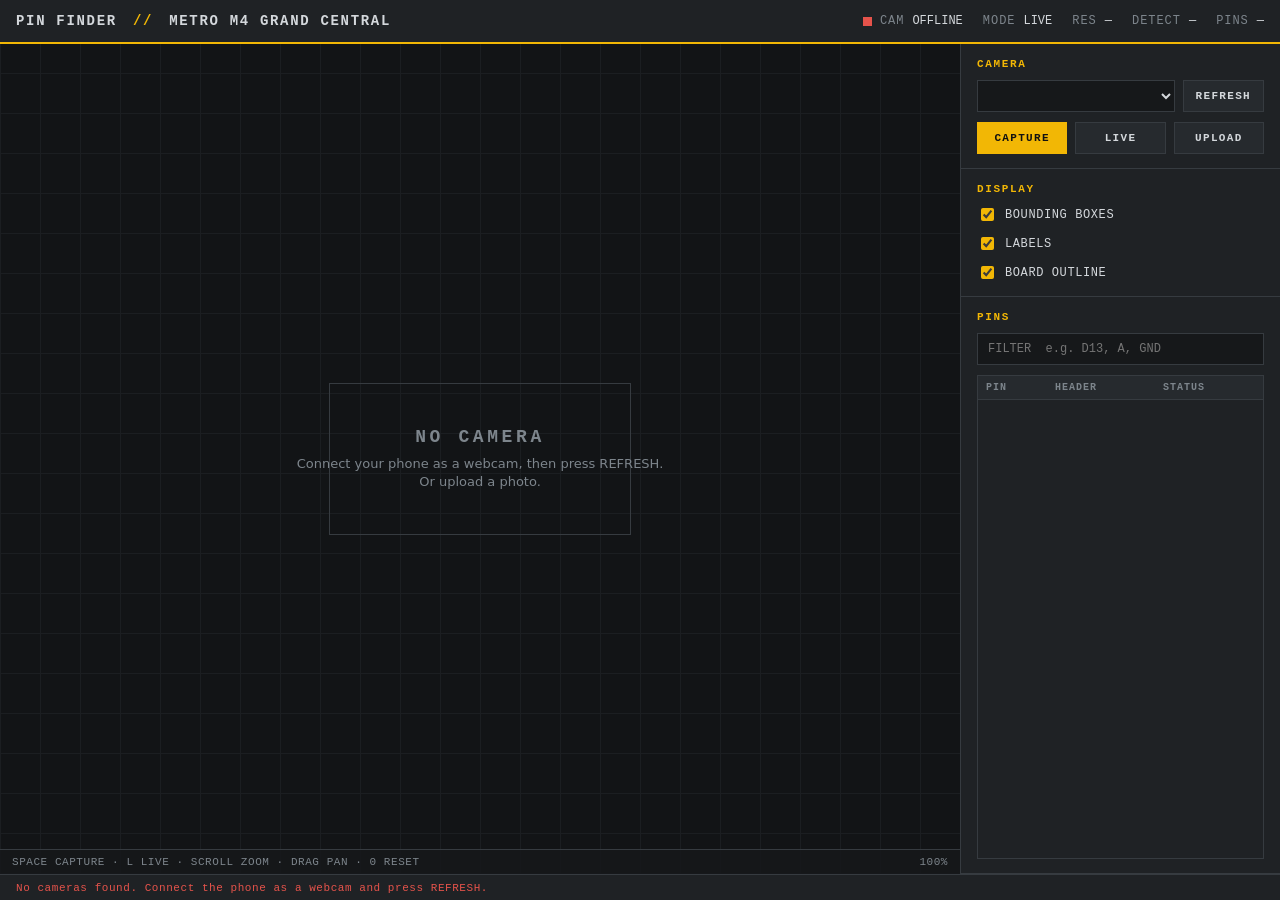
==== website/static/index.html @ b9677d32 "Add local Pin Finder website: live phone camera, capture, pin boxes and labels Co-authored-by: Curso" ====
<!doctype html>
<html lang="en">
<head>
  <meta charset="utf-8">
  <meta name="viewport" content="width=device-width, initial-scale=1">
  <title>Pin Finder</title>
  <link rel="stylesheet" href="style.css">
</head>
<body>
  <header class="topbar">
    <div class="brand">PIN&nbsp;FINDER <span class="sep">//</span> <span id="board-name">METRO M4 GRAND CENTRAL</span></div>
    <div class="indicators">
      <div class="ind"><span class="dot" id="cam-dot"></span><span class="k">CAM</span><span id="cam-state">OFFLINE</span></div>
      <div class="ind opt"><span class="k">MODE</span><span id="mode">LIVE</span></div>
      <div class="ind opt"><span class="k">RES</span><span id="res">—</span></div>
      <div class="ind"><span class="k">DETECT</span><span id="detect-ms">—</span></div>
      <div class="ind"><span class="k">PINS</span><span id="pin-count">—</span></div>
    </div>
  </header>

  <main class="layout">
    <section class="viewport" id="viewport">
      <div class="stage" id="stage">
        <video id="video" autoplay playsinline muted></video>
        <canvas id="canvas" hidden></canvas>
      </div>
      <div class="empty" id="empty">
        <div class="empty-title">NO CAMERA</div>
        <div class="empty-sub">Connect your phone as a webcam, then press REFRESH.<br>Or upload a photo.</div>
      </div>
      <div class="tooltip" id="tooltip" hidden></div>
      <div class="viewbar">
        <span id="view-hint">SPACE CAPTURE · L LIVE · SCROLL ZOOM · DRAG PAN · 0 RESET</span>
        <span id="zoom-level">100%</span>
      </div>
    </section>

    <aside class="panel">
      <div class="group">
        <div class="group-title">CAMERA</div>
        <div class="row">
          <select id="camera-select"></select>
          <button id="refresh-btn" class="btn" title="Re-scan cameras">REFRESH</button>
        </div>
        <div class="row buttons">
          <button id="capture-btn" class="btn primary">CAPTURE</button>
          <button id="live-btn" class="btn">LIVE</button>
          <label class="btn" for="upload">UPLOAD</label>
          <input type="file" id="upload" accept="image/*,.heic,.heif" hidden>
        </div>
      </div>

      <div class="group">
        <div class="group-title">DISPLAY</div>
        <label class="check"><input type="checkbox" id="show-boxes" checked> BOUNDING BOXES</label>
        <label class="check"><input type="checkbox" id="show-labels" checked> LABELS</label>
        <label class="check"><input type="checkbox" id="show-outline" checked> BOARD OUTLINE</label>
      </div>

      <div class="group grow">
        <div class="group-title">PINS <span class="muted" id="sel-info"></span></div>
        <input type="search" id="filter" placeholder="FILTER  e.g. D13, A, GND" autocomplete="off">
        <div class="table-wrap">
          <table id="pin-table">
            <thead><tr><th>PIN</th><th>HEADER</th><th>STATUS</th></tr></thead>
            <tbody></tbody>
          </table>
        </div>
      </div>
    </aside>
  </main>

  <footer class="statusbar"><span id="log">READY</span></footer>

  <script src="app.js"></script>
</body>
</html>
---- website/static/style.css ----
:root {
  --bg: #16181a;
  --panel: #1f2225;
  --panel-2: #262a2e;
  --line: #363b40;
  --text: #d4d8dc;
  --muted: #7d858c;
  --accent: #f2b705;
  --ok: #3fb950;
  --err: #e5534b;
  --mono: ui-monospace, "SF Mono", Menlo, Consolas, "Liberation Mono", monospace;
  --sans: system-ui, -apple-system, "Segoe UI", Roboto, sans-serif;
}

* { box-sizing: border-box; }
html, body { height: 100%; margin: 0; }
body {
  background: var(--bg);
  color: var(--text);
  font: 13px/1.4 var(--sans);
  display: grid;
  grid-template-rows: auto 1fr auto;
}

/* Top bar */
.topbar {
  display: flex; align-items: center; justify-content: space-between;
  height: 44px; padding: 0 16px;
  background: var(--panel); border-bottom: 2px solid var(--accent);
}
.topbar { gap: 24px; white-space: nowrap; }
.brand { font: 600 14px var(--mono); letter-spacing: 0.12em; overflow: hidden; text-overflow: ellipsis; min-width: 0; }
.brand .sep { color: var(--accent); margin: 0 6px; }
.indicators { display: flex; gap: 20px; font: 12px var(--mono); flex-shrink: 0; }
.ind { display: flex; align-items: center; gap: 8px; }
#cam-state { max-width: 200px; overflow: hidden; text-overflow: ellipsis; }
.ind .k { color: var(--muted); letter-spacing: 0.08em; }
.dot { width: 9px; height: 9px; background: var(--err); display: inline-block; }
.dot.on { background: var(--ok); }

/* Layout */
.layout { display: grid; grid-template-columns: 1fr 320px; min-height: 0; }
@media (max-width: 1100px) {
  .layout { grid-template-columns: 1fr 280px; }
  .brand #board-name, .brand .sep, .ind.opt { display: none; }
  #cam-state { max-width: 110px; }
}

.viewport {
  position: relative; overflow: hidden; min-height: 0;
  background-color: #121416;
  background-image:
    repeating-linear-gradient(0deg, #1b1e21 0 1px, transparent 1px 40px),
    repeating-linear-gradient(90deg, #1b1e21 0 1px, transparent 1px 40px);
  cursor: grab;
}
.viewport.dragging { cursor: grabbing; }
.stage {
  position: absolute; inset: 0;
  display: flex; align-items: center; justify-content: center;
  transform-origin: 0 0;
}
.stage video, .stage canvas {
  max-width: 100%; max-height: 100%;
  display: block;
  outline: 1px solid var(--line);
}
.stage canvas[hidden], .stage video[hidden] { display: none; }

.empty {
  position: absolute; inset: 0; display: flex; flex-direction: column;
  align-items: center; justify-content: center; gap: 8px; pointer-events: none;
}
.empty[hidden] { display: none; }
.empty-title { font: 600 18px var(--mono); letter-spacing: 0.2em; color: var(--muted); }
.empty-sub { color: var(--muted); text-align: center; }

.viewbar {
  position: absolute; left: 0; right: 0; bottom: 0;
  display: flex; justify-content: space-between;
  padding: 6px 12px; font: 11px var(--mono); color: var(--muted);
  background: rgba(22, 24, 26, 0.85); border-top: 1px solid var(--line);
  letter-spacing: 0.05em;
}

.tooltip {
  position: absolute; pointer-events: none; z-index: 5;
  padding: 4px 8px; font: 12px var(--mono);
  background: var(--panel-2); border: 1px solid var(--accent); color: var(--text);
  white-space: nowrap;
}

/* Side panel */
.panel {
  display: flex; flex-direction: column; min-height: 0;
  background: var(--panel); border-left: 1px solid var(--line);
}
.group { padding: 14px 16px; border-bottom: 1px solid var(--line); display: flex; flex-direction: column; gap: 10px; }
.group.grow { flex: 1; min-height: 0; }
.group-title { font: 600 11px var(--mono); letter-spacing: 0.15em; color: var(--accent); }
.muted { color: var(--muted); font-weight: 400; letter-spacing: 0.05em; }
.row { display: flex; gap: 8px; }
.row.buttons > * { flex: 1; }

.row select { flex: 1; }
input[type="search"] { flex: none; width: 100%; }
select, input[type="search"] {
  min-width: 0; height: 32px; padding: 0 10px;
  background: var(--bg); color: var(--text);
  border: 1px solid var(--line); border-radius: 0;
  font: 12px var(--mono);
}
select:focus, input:focus { outline: 1px solid var(--accent); }

.btn {
  height: 32px; padding: 0 12px;
  display: inline-flex; align-items: center; justify-content: center;
  background: var(--panel-2); color: var(--text);
  border: 1px solid var(--line); border-radius: 0;
  font: 600 11px var(--mono); letter-spacing: 0.12em;
  cursor: pointer; user-select: none;
}
.btn:hover { border-color: var(--muted); }
.btn:active { transform: translateY(1px); }
.btn.primary { background: var(--accent); color: #111; border-color: var(--accent); }
.btn.primary:hover { filter: brightness(1.08); }
.btn:disabled { opacity: 0.4; cursor: not-allowed; }

.check { display: flex; align-items: center; gap: 8px; font: 12px var(--mono); letter-spacing: 0.05em; cursor: pointer; }
.check input { accent-color: var(--accent); }

.table-wrap { flex: 1; min-height: 0; overflow: auto; border: 1px solid var(--line); }
table { width: 100%; border-collapse: collapse; font: 12px var(--mono); }
thead th {
  position: sticky; top: 0; text-align: left;
  padding: 6px 10px; background: var(--panel-2);
  color: var(--muted); font-weight: 600; letter-spacing: 0.1em; font-size: 10px;
  border-bottom: 1px solid var(--line);
}
tbody td { padding: 5px 8px; border-bottom: 1px solid #2a2e32; white-space: nowrap; }
thead th { padding-left: 8px; padding-right: 8px; }
tbody tr { cursor: pointer; }
tbody tr:hover { background: var(--panel-2); }
tbody tr.selected { background: rgba(242, 183, 5, 0.15); outline: 1px solid var(--accent); }
.swatch { display: inline-block; width: 8px; height: 8px; margin-right: 8px; }
.st-ok { color: var(--ok); }
.st-inf { color: var(--accent); }

/* Status bar */
.statusbar {
  height: 26px; padding: 0 16px; display: flex; align-items: center;
  background: var(--panel); border-top: 1px solid var(--line);
  font: 11px var(--mono); color: var(--muted); letter-spacing: 0.05em;
}
.statusbar.error { color: var(--err); }
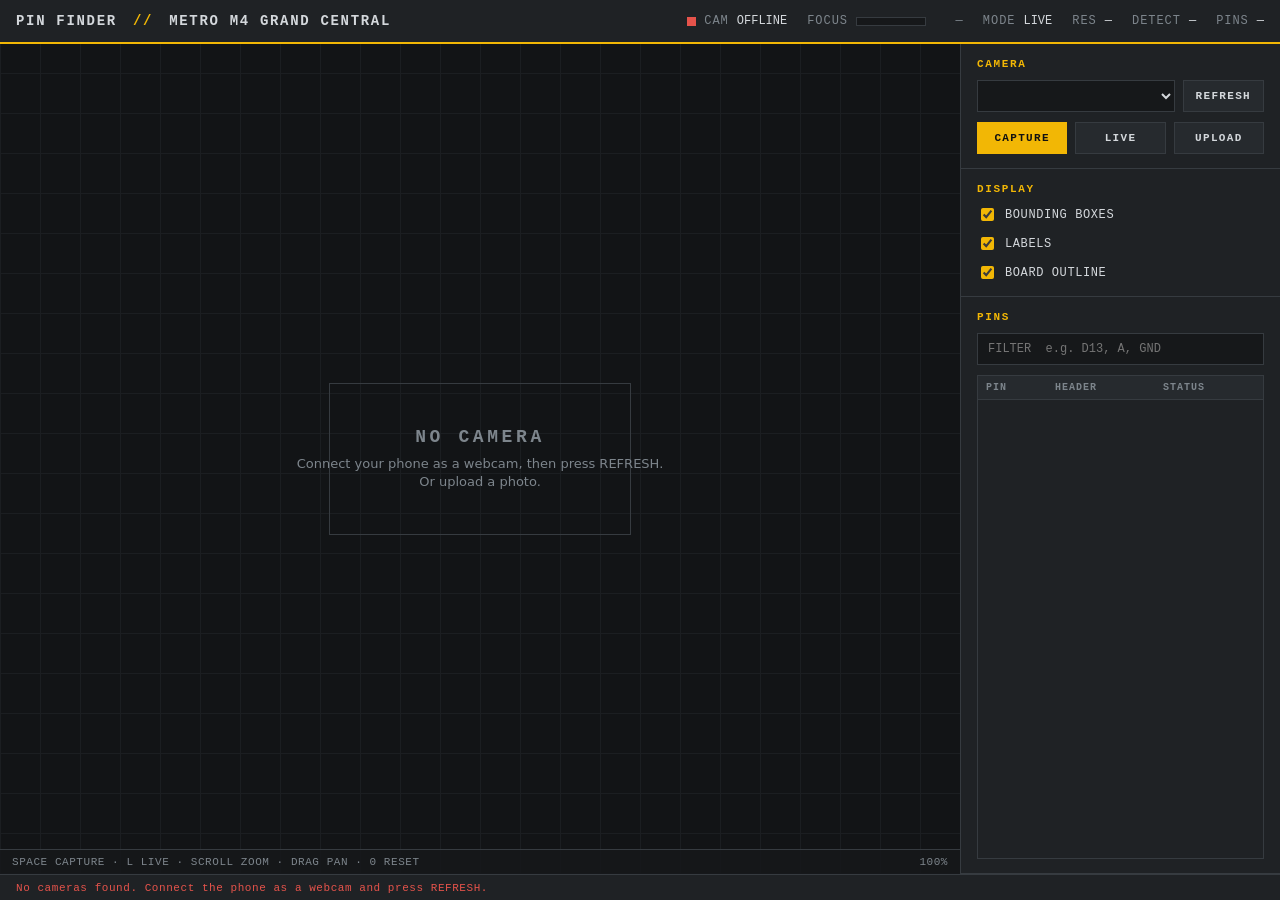
==== commit 171a14a0: "Website: focus meter, sharpest-of-burst capture, clearer blur/too-few-pads errors Co-authored-by: Cu" ====
--- a/website/static/index.html
+++ b/website/static/index.html
@@ -11,9 +11,12 @@
     <div class="brand">PIN&nbsp;FINDER <span class="sep">//</span> <span id="board-name">METRO M4 GRAND CENTRAL</span></div>
     <div class="indicators">
       <div class="ind"><span class="dot" id="cam-dot"></span><span class="k">CAM</span><span id="cam-state">OFFLINE</span></div>
+      <div class="ind" title="Live sharpness relative to the sharpest frame in the last 8 s. Wait for green before capturing.">
+        <span class="k">FOCUS</span><span class="meter"><span id="focus-bar"></span></span><span id="focus-val">—</span>
+      </div>
       <div class="ind opt"><span class="k">MODE</span><span id="mode">LIVE</span></div>
       <div class="ind opt"><span class="k">RES</span><span id="res">—</span></div>
-      <div class="ind"><span class="k">DETECT</span><span id="detect-ms">—</span></div>
+      <div class="ind opt"><span class="k">DETECT</span><span id="detect-ms">—</span></div>
       <div class="ind"><span class="k">PINS</span><span id="pin-count">—</span></div>
     </div>
   </header>
@@ -70,7 +73,7 @@
     </aside>
   </main>
 
-  <footer class="statusbar"><span id="log">READY</span></footer>
+  <footer class="statusbar" title=""><span id="log">READY</span></footer>
 
   <script src="app.js"></script>
 </body>
--- a/website/static/style.css
+++ b/website/static/style.css
@@ -28,12 +28,17 @@
   height: 44px; padding: 0 16px;
   background: var(--panel); border-bottom: 2px solid var(--accent);
 }
-.topbar { gap: 24px; white-space: nowrap; }
+.topbar { gap: 24px; white-space: nowrap; min-width: 0; overflow: hidden; }
 .brand { font: 600 14px var(--mono); letter-spacing: 0.12em; overflow: hidden; text-overflow: ellipsis; min-width: 0; }
 .brand .sep { color: var(--accent); margin: 0 6px; }
 .indicators { display: flex; gap: 20px; font: 12px var(--mono); flex-shrink: 0; }
 .ind { display: flex; align-items: center; gap: 8px; }
 #cam-state { max-width: 200px; overflow: hidden; text-overflow: ellipsis; }
+.meter { width: 70px; height: 9px; background: var(--bg); border: 1px solid var(--line); display: inline-block; }
+#focus-bar { display: block; height: 100%; width: 0; background: var(--err); transition: width 0.2s; }
+#focus-bar.mid { background: var(--accent); }
+#focus-bar.good { background: var(--ok); }
+#focus-val { min-width: 4ch; text-align: right; color: var(--muted); }
 .ind .k { color: var(--muted); letter-spacing: 0.08em; }
 .dot { width: 9px; height: 9px; background: var(--err); display: inline-block; }
 .dot.on { background: var(--ok); }
@@ -43,6 +48,8 @@
 @media (max-width: 1100px) {
   .layout { grid-template-columns: 1fr 280px; }
   .brand #board-name, .brand .sep, .ind.opt { display: none; }
+  .indicators { gap: 14px; }
+  .meter { width: 50px; }
   #cam-state { max-width: 110px; }
 }
 
@@ -149,6 +156,7 @@
 /* Status bar */
 .statusbar {
   height: 26px; padding: 0 16px; display: flex; align-items: center;
+  white-space: nowrap; overflow: hidden; text-overflow: ellipsis;
   background: var(--panel); border-top: 1px solid var(--line);
   font: 11px var(--mono); color: var(--muted); letter-spacing: 0.05em;
 }
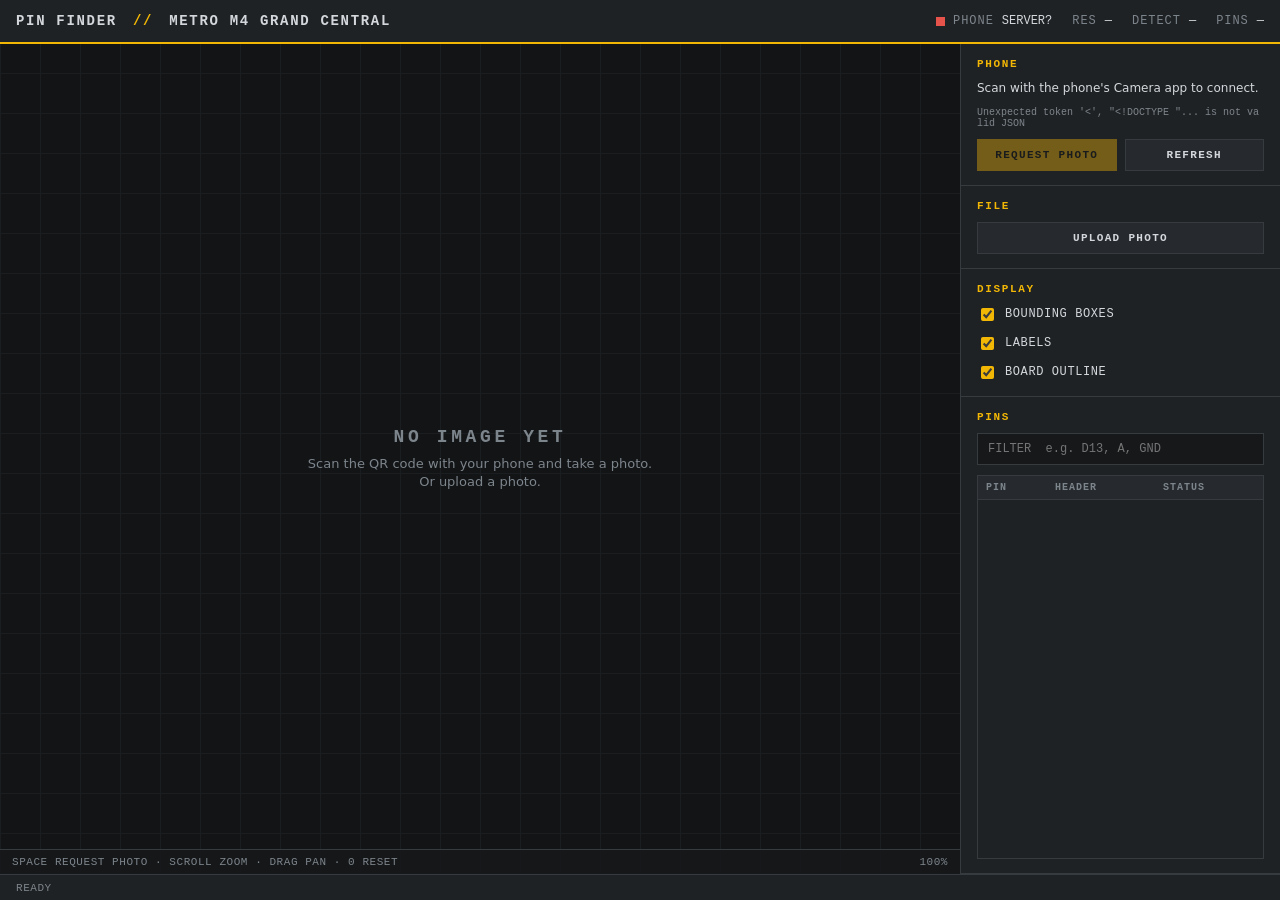
==== commit 542df34f: "Phone pairing via QR + WebSocket, remove laptop camera, one-command launcher, docs - Phone page (nat" ====
--- a/website/static/index.html
+++ b/website/static/index.html
@@ -10,11 +10,7 @@
   <header class="topbar">
     <div class="brand">PIN&nbsp;FINDER <span class="sep">//</span> <span id="board-name">METRO M4 GRAND CENTRAL</span></div>
     <div class="indicators">
-      <div class="ind"><span class="dot" id="cam-dot"></span><span class="k">CAM</span><span id="cam-state">OFFLINE</span></div>
-      <div class="ind" title="Live sharpness relative to the sharpest frame in the last 8 s. Wait for green before capturing.">
-        <span class="k">FOCUS</span><span class="meter"><span id="focus-bar"></span></span><span id="focus-val">—</span>
-      </div>
-      <div class="ind opt"><span class="k">MODE</span><span id="mode">LIVE</span></div>
+      <div class="ind"><span class="dot" id="phone-dot"></span><span class="k">PHONE</span><span id="phone-state">WAITING</span></div>
       <div class="ind opt"><span class="k">RES</span><span id="res">—</span></div>
       <div class="ind opt"><span class="k">DETECT</span><span id="detect-ms">—</span></div>
       <div class="ind"><span class="k">PINS</span><span id="pin-count">—</span></div>
@@ -24,31 +20,37 @@
   <main class="layout">
     <section class="viewport" id="viewport">
       <div class="stage" id="stage">
-        <video id="video" autoplay playsinline muted></video>
         <canvas id="canvas" hidden></canvas>
       </div>
       <div class="empty" id="empty">
-        <div class="empty-title">NO CAMERA</div>
-        <div class="empty-sub">Connect your phone as a webcam, then press REFRESH.<br>Or upload a photo.</div>
+        <div class="empty-title">NO IMAGE YET</div>
+        <div class="empty-sub">Scan the QR code with your phone and take a photo.<br>Or upload a photo.</div>
       </div>
       <div class="tooltip" id="tooltip" hidden></div>
       <div class="viewbar">
-        <span id="view-hint">SPACE CAPTURE · L LIVE · SCROLL ZOOM · DRAG PAN · 0 RESET</span>
+        <span id="view-hint">SPACE REQUEST PHOTO · SCROLL ZOOM · DRAG PAN · 0 RESET</span>
         <span id="zoom-level">100%</span>
       </div>
     </section>
 
     <aside class="panel">
       <div class="group">
-        <div class="group-title">CAMERA</div>
-        <div class="row">
-          <select id="camera-select"></select>
-          <button id="refresh-btn" class="btn" title="Re-scan cameras">REFRESH</button>
+        <div class="group-title">PHONE</div>
+        <div class="phone-status" id="phone-status">Scan with the phone's Camera app to connect.</div>
+        <img id="phone-qr" class="qr" alt="QR code for the phone" hidden>
+        <select id="phone-net" title="Network the phone is on" hidden></select>
+        <div class="phone-url" id="phone-url">Loading…</div>
+        <div class="row buttons">
+          <button id="phone-request" class="btn primary" disabled title="Prompt the phone to take a photo">REQUEST PHOTO</button>
+          <button id="phone-show-qr" class="btn" hidden>QR</button>
+          <button id="phone-refresh" class="btn" title="Re-scan networks (e.g. after turning on the hotspot)">REFRESH</button>
         </div>
+      </div>
+
+      <div class="group">
+        <div class="group-title">FILE</div>
         <div class="row buttons">
-          <button id="capture-btn" class="btn primary">CAPTURE</button>
-          <button id="live-btn" class="btn">LIVE</button>
-          <label class="btn" for="upload">UPLOAD</label>
+          <label class="btn" for="upload">UPLOAD PHOTO</label>
           <input type="file" id="upload" accept="image/*,.heic,.heif" hidden>
         </div>
       </div>
--- a/website/static/style.css
+++ b/website/static/style.css
@@ -13,6 +13,7 @@
 }
 
 * { box-sizing: border-box; }
+[hidden] { display: none !important; }
 html, body { height: 100%; margin: 0; }
 body {
   background: var(--bg);
@@ -33,12 +34,6 @@
 .brand .sep { color: var(--accent); margin: 0 6px; }
 .indicators { display: flex; gap: 20px; font: 12px var(--mono); flex-shrink: 0; }
 .ind { display: flex; align-items: center; gap: 8px; }
-#cam-state { max-width: 200px; overflow: hidden; text-overflow: ellipsis; }
-.meter { width: 70px; height: 9px; background: var(--bg); border: 1px solid var(--line); display: inline-block; }
-#focus-bar { display: block; height: 100%; width: 0; background: var(--err); transition: width 0.2s; }
-#focus-bar.mid { background: var(--accent); }
-#focus-bar.good { background: var(--ok); }
-#focus-val { min-width: 4ch; text-align: right; color: var(--muted); }
 .ind .k { color: var(--muted); letter-spacing: 0.08em; }
 .dot { width: 9px; height: 9px; background: var(--err); display: inline-block; }
 .dot.on { background: var(--ok); }
@@ -49,8 +44,6 @@
   .layout { grid-template-columns: 1fr 280px; }
   .brand #board-name, .brand .sep, .ind.opt { display: none; }
   .indicators { gap: 14px; }
-  .meter { width: 50px; }
-  #cam-state { max-width: 110px; }
 }
 
 .viewport {
@@ -67,12 +60,12 @@
   display: flex; align-items: center; justify-content: center;
   transform-origin: 0 0;
 }
-.stage video, .stage canvas {
+.stage canvas {
   max-width: 100%; max-height: 100%;
   display: block;
   outline: 1px solid var(--line);
 }
-.stage canvas[hidden], .stage video[hidden] { display: none; }
+.stage canvas[hidden] { display: none; }
 
 .empty {
   position: absolute; inset: 0; display: flex; flex-direction: column;
@@ -106,6 +99,10 @@
 .group.grow { flex: 1; min-height: 0; }
 .group-title { font: 600 11px var(--mono); letter-spacing: 0.15em; color: var(--accent); }
 .muted { color: var(--muted); font-weight: 400; letter-spacing: 0.05em; }
+.phone-status { font-size: 12px; color: var(--text); }
+.qr { width: 100%; max-width: 220px; align-self: center; image-rendering: pixelated; background: #fff; }
+.phone-url { font: 10px var(--mono); color: var(--muted); word-break: break-all; user-select: all; }
+
 .row { display: flex; gap: 8px; }
 .row.buttons > * { flex: 1; }
 
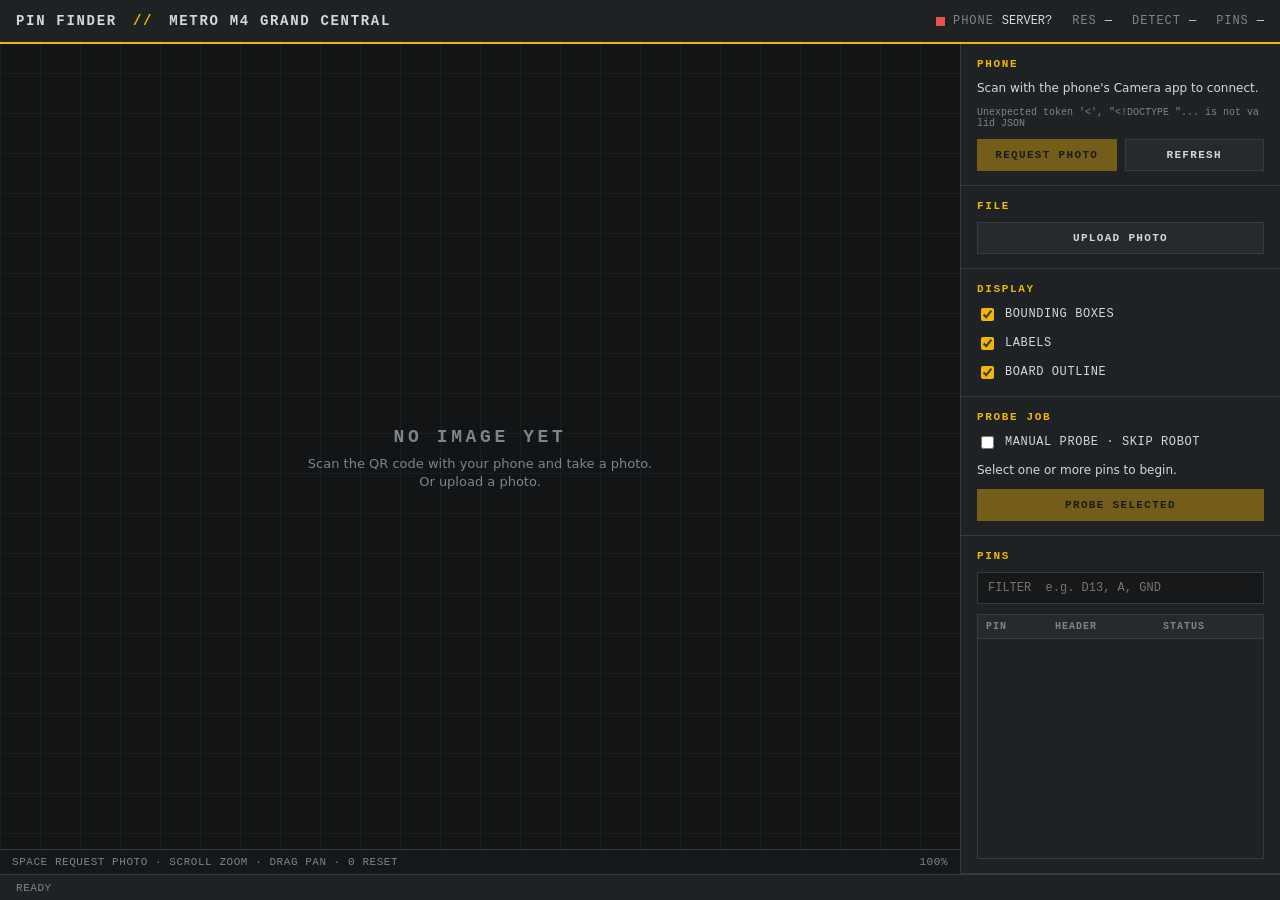
==== commit 86e9639d: "massive overhaul. Backend API osciloscope and frontend are all connected now" ====
--- a/website/static/index.html
+++ b/website/static/index.html
@@ -42,7 +42,7 @@
         <div class="phone-url" id="phone-url">Loading…</div>
         <div class="row buttons">
           <button id="phone-request" class="btn primary" disabled title="Prompt the phone to take a photo">REQUEST PHOTO</button>
-          <button id="phone-show-qr" class="btn" hidden>QR</button>
+          <button id="phone-show-qr" class="btn" aria-expanded="true">HIDE QR</button>
           <button id="phone-refresh" class="btn" title="Re-scan networks (e.g. after turning on the hotspot)">REFRESH</button>
         </div>
       </div>
@@ -62,6 +62,14 @@
         <label class="check"><input type="checkbox" id="show-outline" checked> BOARD OUTLINE</label>
       </div>
 
+      <div class="group">
+        <div class="group-title">PROBE JOB</div>
+        <label class="check"><input type="checkbox" id="manual-mode"> MANUAL PROBE · SKIP ROBOT</label>
+        <div class="phone-status" id="job-status">Select one or more pins to begin.</div>
+        <button id="manual-ready" class="btn" hidden>START 2.5S READ</button>
+        <button id="probe-start" class="btn primary" disabled>PROBE SELECTED</button>
+      </div>
+
       <div class="group grow">
         <div class="group-title">PINS <span class="muted" id="sel-info"></span></div>
         <input type="search" id="filter" placeholder="FILTER  e.g. D13, A, GND" autocomplete="off">
@@ -75,8 +83,26 @@
     </aside>
   </main>
 
+  <dialog id="results-dialog" class="results-dialog" aria-labelledby="results-title">
+    <div class="results-shell">
+      <header class="results-header">
+        <div>
+          <div class="group-title">PROBE JOB RESULTS</div>
+          <h2 id="results-title">Signal report</h2>
+          <p id="results-summary"></p>
+        </div>
+        <button id="results-close" class="btn" type="button">CLOSE</button>
+      </header>
+      <div id="results-list" class="results-list"></div>
+      <footer class="results-footer">
+        <span>Candidate evidence is heuristic, not a calibrated probability.</span>
+        <button id="results-download" class="btn primary" type="button">DOWNLOAD MARKDOWN</button>
+      </footer>
+    </div>
+  </dialog>
+
   <footer class="statusbar" title=""><span id="log">READY</span></footer>
 
-  <script src="app.js"></script>
+  <script src="app.js?v=uart-text-1"></script>
 </body>
 </html>
--- a/website/static/style.css
+++ b/website/static/style.css
@@ -158,3 +158,50 @@
   font: 11px var(--mono); color: var(--muted); letter-spacing: 0.05em;
 }
 .statusbar.error { color: var(--err); }
+
+/* Probe results */
+.results-dialog {
+  width: min(1000px, calc(100vw - 32px));
+  max-width: calc(100vw - 32px);
+  max-height: min(88vh, 900px);
+  margin: auto;
+  padding: 0;
+  overflow: hidden;
+  color: var(--text);
+  background: var(--panel);
+  border: 1px solid var(--line);
+  border-top: 3px solid var(--accent);
+}
+.results-dialog::backdrop { background: rgba(0, 0, 0, 0.78); }
+.results-shell { display: flex; flex-direction: column; max-height: min(88vh, 900px); }
+.results-header, .results-footer {
+  display: flex; align-items: center; justify-content: space-between; gap: 20px;
+  padding: 20px 24px; background: var(--panel);
+}
+.results-header { border-bottom: 1px solid var(--line); }
+.results-header h2 { margin: 4px 0; font-size: 26px; font-weight: 600; }
+.results-header p { margin: 0; color: var(--muted); font: 13px var(--mono); }
+.results-list { min-height: 0; overflow: auto; padding: 0 24px; }
+.result-item { padding: 20px 0; border-bottom: 1px solid var(--line); }
+.result-heading { display: flex; align-items: baseline; justify-content: space-between; gap: 16px; }
+.result-heading h3 { margin: 0; font-size: 20px; font-weight: 600; }
+.result-status { font: 600 14px var(--mono); text-transform: uppercase; }
+.result-success .result-status { color: var(--ok); }
+.result-unknown .result-status { color: var(--accent); }
+.result-fail .result-status { color: var(--err); }
+.result-protocol { margin: 10px 0 14px; font-size: 17px; }
+.result-data-label { margin-bottom: 6px; color: var(--muted); font: 600 12px var(--mono); text-transform: uppercase; }
+.result-item pre {
+  margin: 0; padding: 14px; overflow: auto; white-space: pre-wrap; overflow-wrap: anywhere;
+  background: var(--bg); border: 1px solid var(--line); color: var(--text);
+  font: 13px/1.5 var(--mono);
+}
+.results-footer { border-top: 1px solid var(--line); }
+.results-footer > span { color: var(--muted); font-size: 12px; }
+@media (max-width: 600px) {
+  .results-header, .results-footer { align-items: stretch; flex-direction: column; padding: 16px; }
+  .results-header { flex-direction: row; align-items: flex-start; }
+  .results-list { padding: 0 16px; }
+  .result-heading h3 { font-size: 17px; }
+  .result-protocol { font-size: 15px; }
+}
